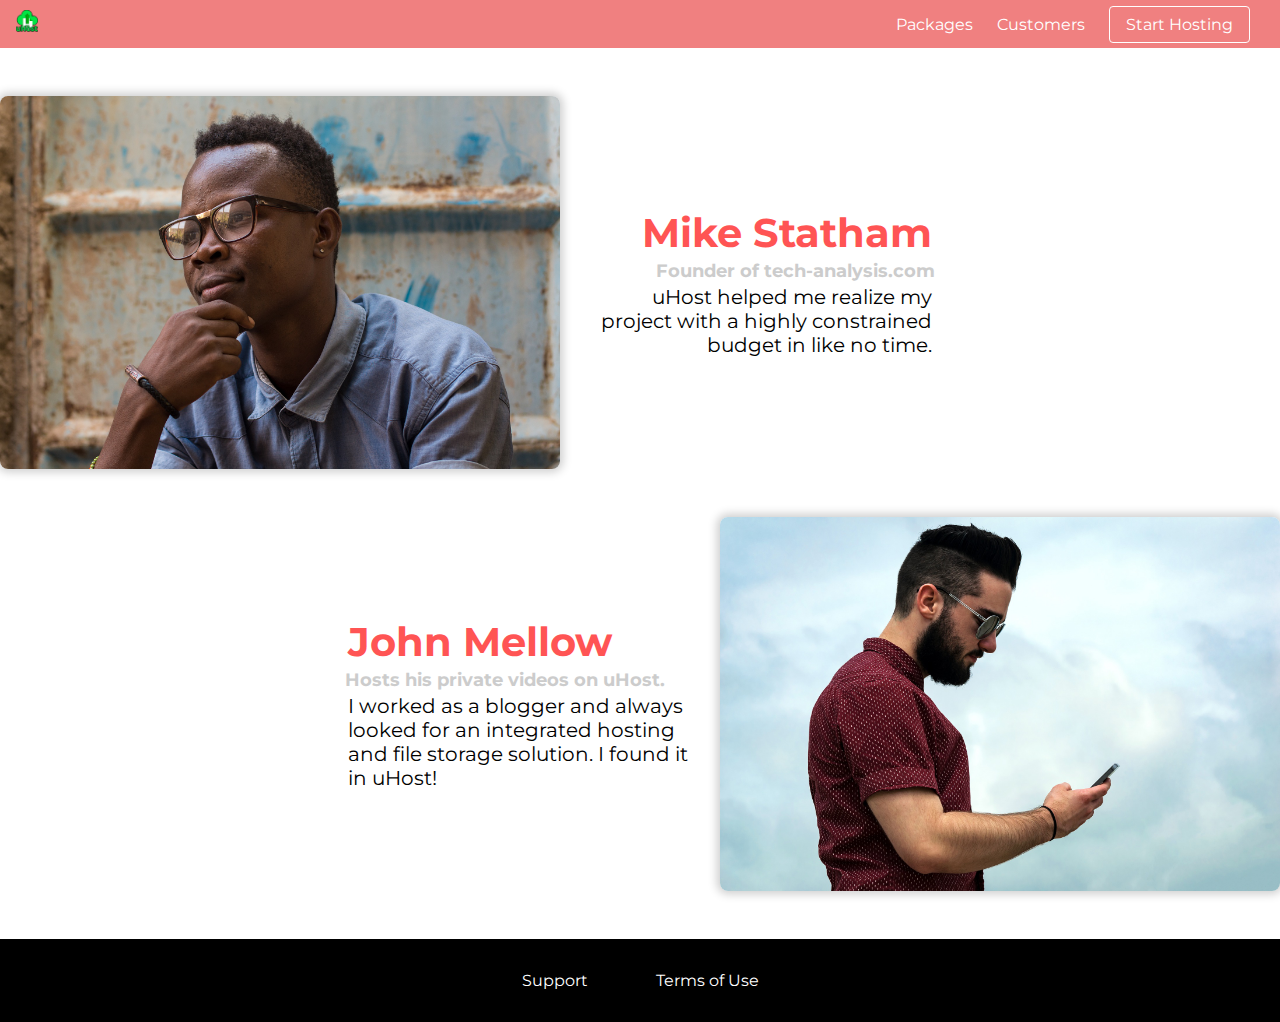
==== Basics/customers/index.html @ 72726aab "Added code for customers page" ====
<!DOCTYPE html>
<html lang="en">
  <head>
    <meta charset="UTF-8" />
    <meta name="viewport" content="width=device-width, initial-scale=1.0" />
    <meta http-equiv="X-UA-Compatible" content="ie=edge" />
    <title>uHost Customers</title>
    <link rel="shortcut icon" href="../favicon.png" />
    <link
      href="https://fonts.googleapis.com/css?family=Anton|Montserrat:400,700"
      rel="stylesheet"
    />
    <link rel="stylesheet" href="../shared.css" />
    <link rel="stylesheet" href="customers.css" />
  </head>

  <body>
    <div class="backdrop"></div>
    <header class="main-header">
      <div class="main-header__brand">
        <a href="../index.html" class="main-header__brand-label">
          <img src="../images/uhost-icon.png" alt="uHost - Hosting made easy" />
        </a>
      </div>
      <nav class="main-header__nav">
        <ul class="main-header__nav-items">
          <li class="main-header__nav-item">
            <a href="../packages/index.html">Packages</a>
          </li>
          <li class="main-header__nav-item">
            <a href="index.html">Customers</a>
          </li>
          <li class="main-header__nav-item main-header__nav-item--cta">
            <a href="start-hosting/index.html">Start Hosting</a>
          </li>
        </ul>
      </nav>
    </header>
    <main>
      <div>
        <div class="testimonial" id="customer-1">
          <div class="testimonial__image-container">
            <img
              src="../images/customer-1.jpg"
              alt="Mike Statham - Customer"
              class="testimonial__image"
            />
          </div>
          <div class="testimonial__info">
            <h1 class="testimonial__name">Mike Statham</h1>
            <h2 class="testimonial__subtitle">
              Founder of <a href="tech-analysis.com">tech-analysis.com</a>
            </h2>
            <p class="testimonial__text">
              uHost helped me realize my project with a highly constrained
              budget in like no time.
            </p>
          </div>
        </div>
        <div class="testimonial" id="customer-2">
          <div class="testimonial__info">
            <h1 class="testimonial__name">John Mellow</h1>
            <h2 class="testimonial__subtitle">
              Hosts his private videos on uHost.
            </h2>
            <p class="testimonial__text">
              I worked as a blogger and always looked for an integrated hosting
              and file storage solution. I found it in uHost!
            </p>
          </div>
          <div class="testimonial__image-container">
            <img
              src="../images/customer-2.jpg"
              alt="John Mellow - Customer"
              class="testimonial__image"
            />
          </div>
        </div>
      </div>
    </main>
    <footer class="main-footer">
      <nav>
        <ul>
          <li><a href="#">Support</a></li>
          <li><a href="#">Terms of Use</a></li>
        </ul>
      </nav>
    </footer>
  </body>
</html>
---- Basics/shared.css ----
* {
  box-sizing: border-box;
}

html {
}

body {
  margin: 0;
  font-family: "Montserrat", sans-serif;
}

.backdrop {
  display: none;
  position: absolute;
  top: 0;
  z-index: 100;
  width: 100%;
  height: 100%;
  background: rgba(0, 0, 0, 0.5);
}

.main-header {
  top: 0;
  position: fixed;
  width: 100%;
  background: lightcoral;
  padding: 10px 16px;
  z-index: 1;
}

.main-header__brand {
  display: inline-block;
  vertical-align: middle;
}

.main-header__brand-label {
  font-size: 22px;
  text-decoration: none;
  font-weight: 700;
  color: white;
  width: 22px;
  display: inline-block;
}

.main-header__brand-label > img {
  width: 100%;
}

.main-header__nav {
  vertical-align: middle;
  width: calc(100% - 30px);
  text-align: right;
  display: inline-block;
}

.main-header__nav-items {
  padding: 0;
  margin: 0;
  list-style: none;
}

.main-header__nav-item {
  margin: 0px 10px;
  display: inline-block;
}

.main-header__nav-item > a {
  text-decoration: none;
  color: white;
  padding: 3px 0px;
}

.main-header__nav-item > a:hover,
.main-header__nav-item > a:active {
  border-bottom: 2px solid white;
  padding: 3px 0px;
}

.main-header__nav-item--cta > a {
  color: white;
  background: lightcoral;
  padding: 8px 16px;
  border-radius: 4px;
  border: 1px solid white;
  transition: all 0.2s;
}

.main-header__nav-item--cta > a:hover,
.main-header__nav-item--cta > a:active {
  color: lightcoral;
  background: white;
  border: 1px solid white;
  padding: 8px 16px;
}

.main-footer {
  background: black;
  color: white;
  margin-top: 48px;
  padding: 32px;
}

.main-footer ul {
  margin: 0;
  padding: 0;
  text-align: center;
  list-style: none;
}

.main-footer li {
  display: inline-block;
  margin: 0 32px;
}

.main-footer a {
  color: white;
  text-decoration: none;
}

.main-footer a:hover,
.main-footer a:active {
  color: #ccc;
}

.button {
  background: rgb(219, 94, 94);
  border: 1px solid transparent;
  color: white;
  font: inherit;
  padding: 14px;
  border-radius: 7px;
  cursor: pointer;
  transition: all 0.2s;
}

.button:hover {
  background: white;
  color: rgb(219, 94, 94);
}
---- Basics/customers/customers.css ----
.testimonial {
  font-size: 20px;
  margin: 48px 0;
}

.testimonial__list {
  width: 80%;
  margin: auto;
}

.testimonial:first-of-type {
  margin-top: 96px;
}

.testimonial__image-container {
  width: 65%;
  min-width: 350px;
  max-width: 560px;
  border-radius: 8px;
  display: inline-block;
  vertical-align: middle;
  box-shadow: 0px 0px 10px 3px rgba(0, 0, 0, 0.2);
  transition: 0.2s all;
}

.testimonial__image-container:hover {
  box-shadow: 0px 0px 2px 1px rgba(0, 0, 0, 0.15);
}

.testimonial__image {
  border-radius: inherit;
  width: 100%;
  vertical-align: top; /*Important solution to avoid white space*/
}

.testimonial__info {
  text-align: right;
  padding: 14px;
  display: inline-block;
  vertical-align: middle;
  width: 30%;
}

#customer-2.testimonial {
  text-align: right;
}

#customer-2 .testimonial__info {
  text-align: left;
}

.testimonial__name {
  margin: 3px;
  color: #ff5454;
}

.testimonial__subtitle {
  margin: 0;
  font-size: 18px;
  color: #ccc;
}

.testimonial__subtitle a {
  color: inherit;
  text-decoration: none;
}

.testimonial__subtitle a:hover,
.testimonial__subtitle a:active {
  color: #7a7a7a;
}

.testimonial__text {
  margin: 3px;
}
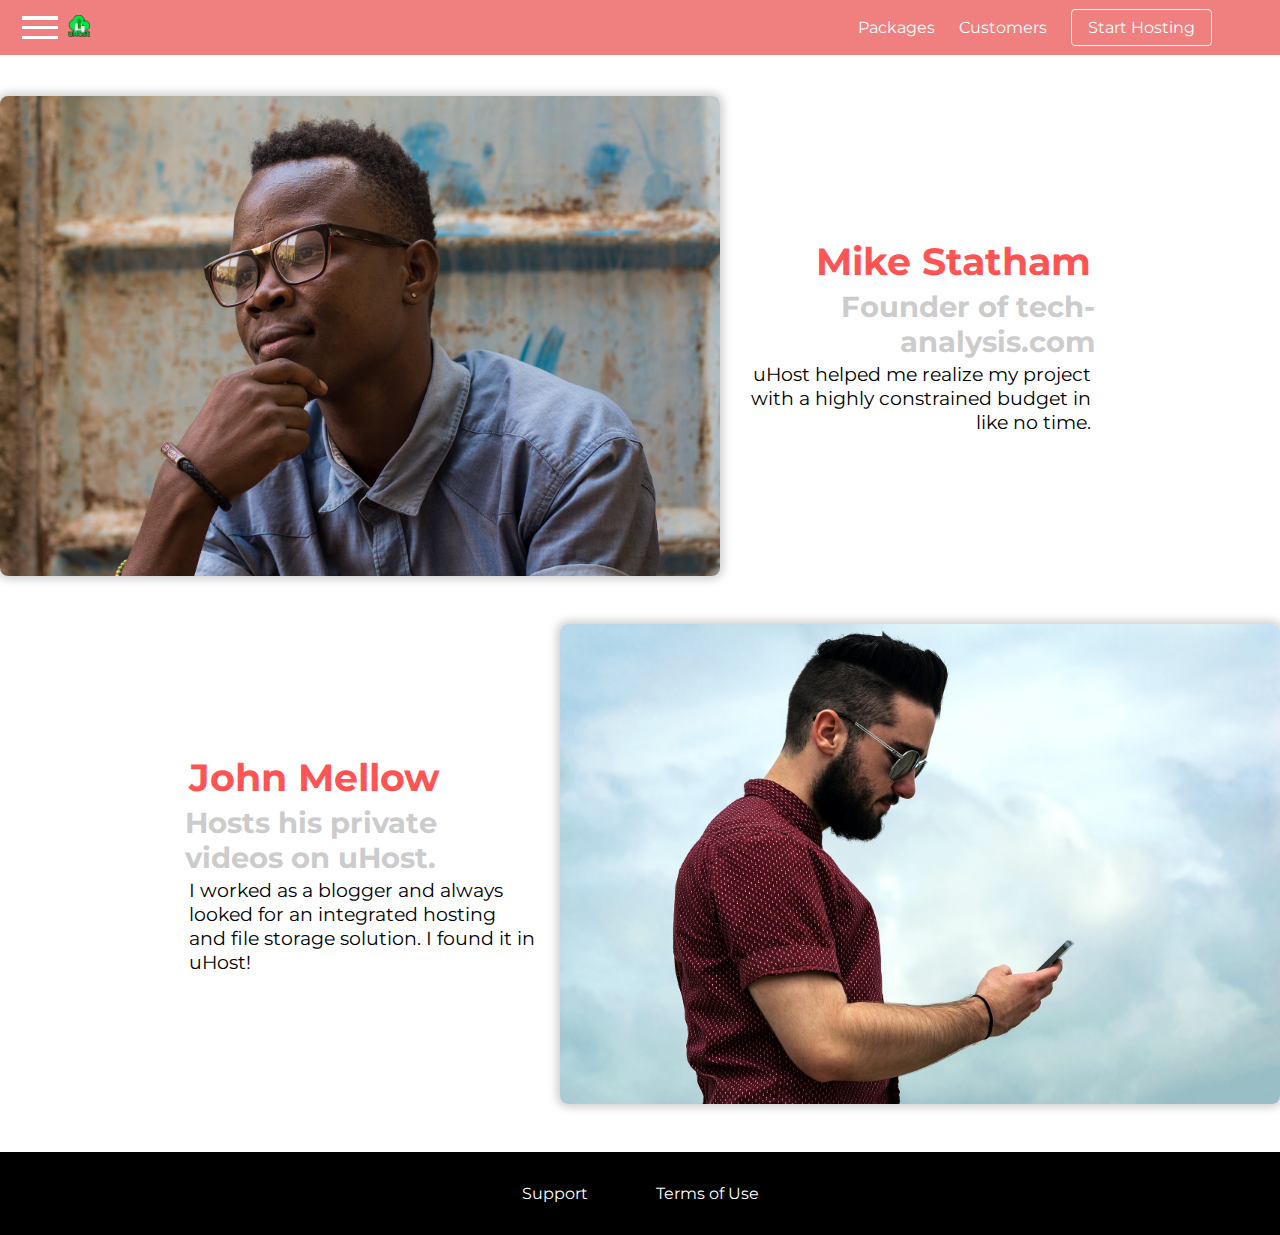
==== commit 74183673: "Added JavaScript" ====
--- a/Basics/customers/index.html
+++ b/Basics/customers/index.html
@@ -18,6 +18,11 @@
     <div class="backdrop"></div>
     <header class="main-header">
       <div class="main-header__brand">
+        <button class="toggle-button">
+          <span class="toggle-button__bar"></span>
+          <span class="toggle-button__bar"></span>
+          <span class="toggle-button__bar"></span>
+        </button>
         <a href="../index.html" class="main-header__brand-label">
           <img src="../images/uhost-icon.png" alt="uHost - Hosting made easy" />
         </a>
@@ -36,6 +41,17 @@
         </ul>
       </nav>
     </header>
+    <nav class="mobile-nav">
+      <ul class="mobile-nav__items">
+        <li class="mobile-nav__item">
+          <a href="../packages/index.html">Packages</a>
+        </li>
+        <li class="mobile-nav__item"><a href="index.html">Customers</a></li>
+        <li class="mobile-nav__item mobile-nav__item--cta">
+          <a href="../start-hosting/index.html">Start Hosting</a>
+        </li>
+      </ul>
+    </nav>
     <main>
       <div>
         <div class="testimonial" id="customer-1">
@@ -86,5 +102,6 @@
         </ul>
       </nav>
     </footer>
+    <script src="../shared.js"></script>
   </body>
 </html>
--- a/Basics/shared.css
+++ b/Basics/shared.css
@@ -1,8 +1,5 @@
 * {
   box-sizing: border-box;
-}
-
-html {
 }
 
 body {
@@ -12,12 +9,61 @@
 
 .backdrop {
   display: none;
-  position: absolute;
+  position: fixed;
   top: 0;
-  z-index: 100;
-  width: 100%;
-  height: 100%;
+  z-index: 1;
+  width: 100vw;
+  height: 100vh;
   background: rgba(0, 0, 0, 0.5);
+}
+
+.modal {
+  position: fixed;
+  display: none;
+  z-index: 200;
+  top: 20%;
+  left: 30%;
+  width: 40%;
+  background: white;
+  padding: 1rem;
+  border: 1px solid #ccc;
+  box-shadow: 1px 1px 1px rgba(0, 0, 0, 0.5);
+}
+
+.modal__title {
+  text-align: center;
+  margin: 0 0 1rem 0;
+}
+
+.modal__actions {
+  text-align: center;
+}
+
+.modal__action {
+  border: 1px solid #0e4f1f;
+  background: #0e4f1f;
+  text-decoration: none;
+  color: white;
+  font: inherit;
+  padding: 0.5rem 1rem;
+  cursor: pointer;
+}
+
+.modal__action:hover,
+.modal__action:active {
+  background: #2ddf5c;
+  border-color: #2ddf5c;
+}
+
+.modal__action--negative {
+  background: red;
+  border-color: red;
+}
+
+.modal__action--negative:hover,
+.modal__action--negative:active {
+  background: #ff5454;
+  border-color: #ff5454;
 }
 
 .main-header {
@@ -26,7 +72,7 @@
   width: 100%;
   background: lightcoral;
   padding: 10px 16px;
-  z-index: 1;
+  z-index: 2;
 }
 
 .main-header__brand {
@@ -44,12 +90,13 @@
 }
 
 .main-header__brand-label > img {
+  vertical-align: middle;
   width: 100%;
 }
 
 .main-header__nav {
   vertical-align: middle;
-  width: calc(100% - 30px);
+  width: calc(100% - 120px);
   text-align: right;
   display: inline-block;
 }
@@ -65,7 +112,8 @@
   display: inline-block;
 }
 
-.main-header__nav-item > a {
+.main-header__nav-item > a,
+.mobile-nav__item a {
   text-decoration: none;
   color: white;
   padding: 3px 0px;
@@ -77,7 +125,8 @@
   padding: 3px 0px;
 }
 
-.main-header__nav-item--cta > a {
+.main-header__nav-item--cta > a,
+.mobile-nav__item--cta > a {
   color: white;
   background: lightcoral;
   padding: 8px 16px;
@@ -87,7 +136,9 @@
 }
 
 .main-header__nav-item--cta > a:hover,
-.main-header__nav-item--cta > a:active {
+.main-header__nav-item--cta > a:active,
+.mobile-nav__item--cta > a:hover,
+.mobile-nav__item--cta > a:active {
   color: lightcoral;
   background: white;
   border: 1px solid white;
@@ -121,6 +172,59 @@
 .main-footer a:hover,
 .main-footer a:active {
   color: #ccc;
+}
+
+.mobile-nav {
+  display: none;
+  position: fixed;
+  z-index: 101;
+  top: 0;
+  left: 0;
+  background: lightcoral;
+  width: 80%;
+  color: white;
+  height: 100vh;
+}
+
+.mobile-nav__items {
+  width: 90%;
+  height: 100%;
+  list-style: none;
+  margin: 10% auto;
+  padding: 0;
+  text-align: center;
+}
+
+.mobile-nav__item {
+  margin: 1rem 0;
+  color: white;
+}
+
+.mobile-nav__item a {
+  text-decoration: none;
+  font-size: 1.5rem;
+}
+
+.toggle-button {
+  width: 3rem;
+  background: transparent;
+  border: none;
+  cursor: pointer;
+  padding-top: 0;
+  padding-bottom: 0;
+  vertical-align: middle;
+}
+
+.toggle-button:focus {
+  outline: none;
+}
+
+.toggle-button__bar {
+  width: 100%;
+  height: 0.2rem;
+  background: white;
+  display: block;
+  margin: 0.4rem 0;
 }
 
 .button {
@@ -138,3 +242,7 @@
   background: white;
   color: rgb(219, 94, 94);
 }
+
+.open {
+  display: block !important;
+}
--- a/Basics/customers/customers.css
+++ b/Basics/customers/customers.css
@@ -1,6 +1,6 @@
 .testimonial {
-  font-size: 20px;
-  margin: 48px 0;
+  font-size: 1.2rem;
+  margin: 3rem 0;
 }
 
 .testimonial__list {
@@ -14,8 +14,7 @@
 
 .testimonial__image-container {
   width: 65%;
-  min-width: 350px;
-  max-width: 560px;
+  max-width: 45rem;
   border-radius: 8px;
   display: inline-block;
   vertical-align: middle;
@@ -24,7 +23,7 @@
 }
 
 .testimonial__image-container:hover {
-  box-shadow: 0px 0px 2px 1px rgba(0, 0, 0, 0.15);
+  box-shadow: 0px 0px 2px 2px rgba(0, 0, 0, 0.15);
 }
 
 .testimonial__image {
@@ -35,7 +34,7 @@
 
 .testimonial__info {
   text-align: right;
-  padding: 14px;
+  padding: 0.9rem;
   display: inline-block;
   vertical-align: middle;
   width: 30%;
@@ -50,13 +49,13 @@
 }
 
 .testimonial__name {
-  margin: 3px;
+  margin: 0.2rem;
   color: #ff5454;
 }
 
 .testimonial__subtitle {
   margin: 0;
-  font-size: 18px;
+  font-size: 1.1 rem;
   color: #ccc;
 }
 
@@ -71,5 +70,5 @@
 }
 
 .testimonial__text {
-  margin: 3px;
+  margin: 0.2rem;
 }
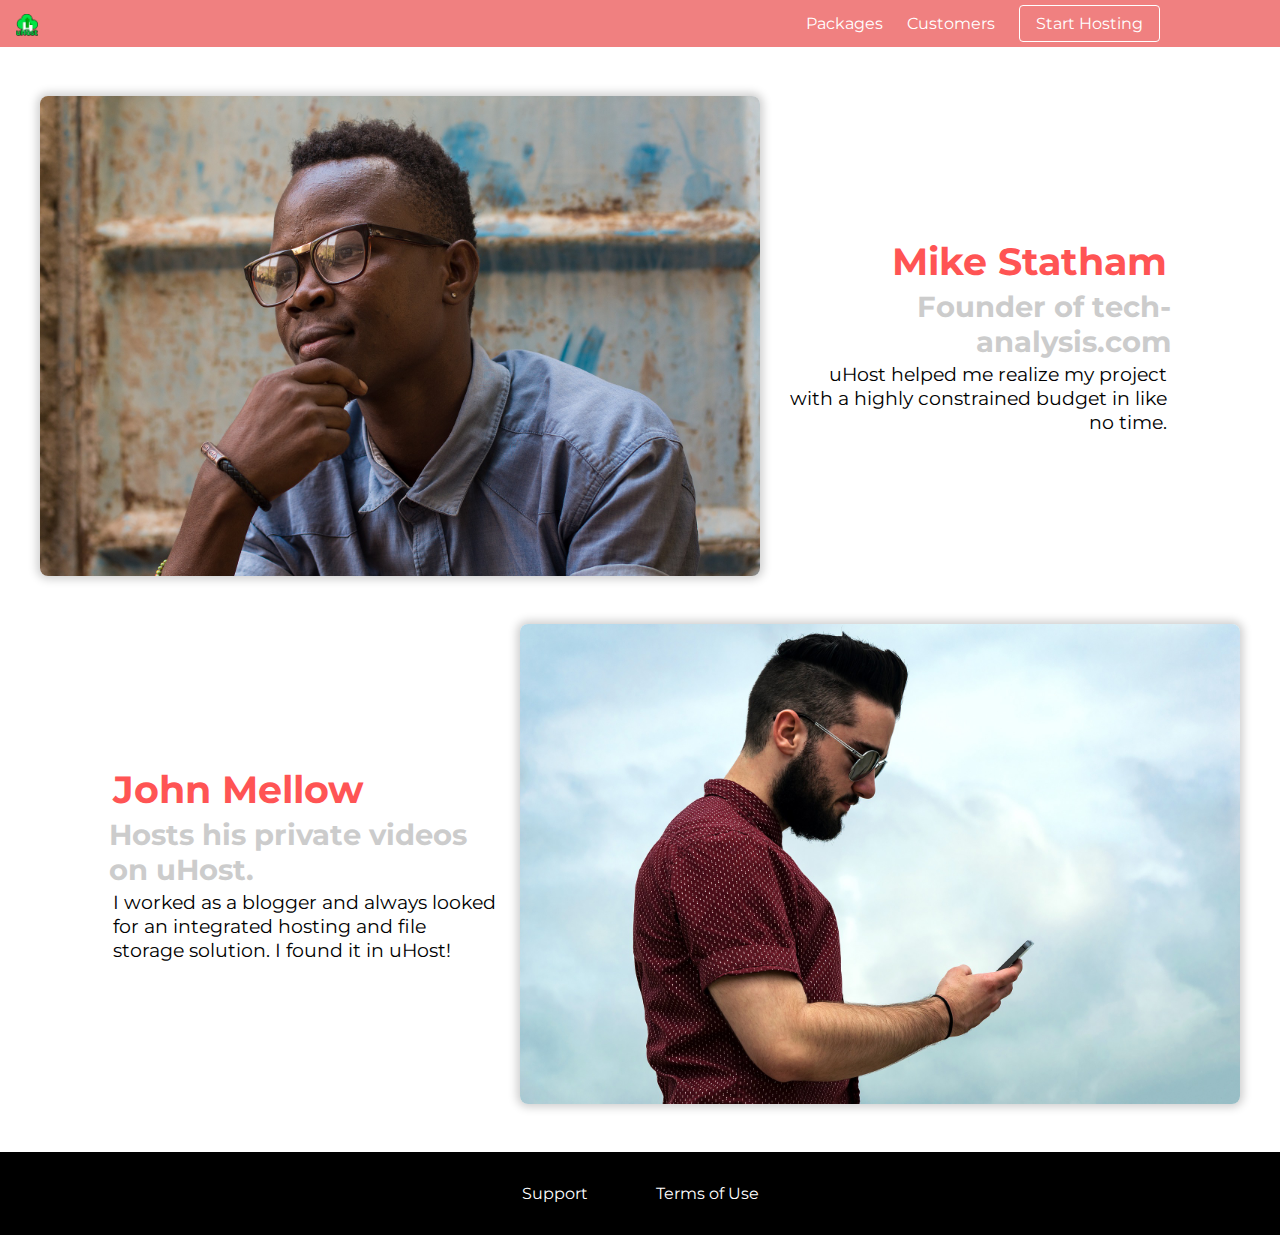
==== commit 9d53f039: "Added responsive design to all pages" ====
--- a/Basics/customers/index.html
+++ b/Basics/customers/index.html
@@ -2,7 +2,10 @@
 <html lang="en">
   <head>
     <meta charset="UTF-8" />
-    <meta name="viewport" content="width=device-width, initial-scale=1.0" />
+    <meta
+      name="viewport"
+      content="width=device-width,initial-scale=1.0, maximum-scale=2.0, minimum-scale=0.8"
+    />
     <meta http-equiv="X-UA-Compatible" content="ie=edge" />
     <title>uHost Customers</title>
     <link rel="shortcut icon" href="../favicon.png" />
--- a/Basics/shared.css
+++ b/Basics/shared.css
@@ -2,8 +2,14 @@
   box-sizing: border-box;
 }
 
+html {
+  width: 100%;
+  margin: 0;
+}
+
 body {
   margin: 0;
+  width: 100%;
   font-family: "Montserrat", sans-serif;
 }
 
@@ -86,7 +92,7 @@
   font-weight: 700;
   color: white;
   width: 22px;
-  display: inline-block;
+  display: none;
 }
 
 .main-header__brand-label > img {
@@ -98,7 +104,7 @@
   vertical-align: middle;
   width: calc(100% - 120px);
   text-align: right;
-  display: inline-block;
+  display: none;
 }
 
 .main-header__nav-items {
@@ -110,6 +116,10 @@
 .main-header__nav-item {
   margin: 0px 10px;
   display: inline-block;
+}
+
+.mobile-nav__brand img {
+  height: 4rem;
 }
 
 .main-header__nav-item > a,
@@ -208,7 +218,8 @@
 .toggle-button {
   width: 3rem;
   background: transparent;
-  border: none;
+  border-radius: 4px;
+  border: 1px solid white;
   cursor: pointer;
   padding-top: 0;
   padding-bottom: 0;
@@ -246,3 +257,17 @@
 .open {
   display: block !important;
 }
+
+@media (min-width: 40rem) {
+  .toggle-button {
+    display: none;
+  }
+
+  .main-header__brand-label {
+    display: inline-block;
+  }
+
+  .main-header__nav {
+    display: inline-block;
+  }
+}
--- a/Basics/customers/customers.css
+++ b/Basics/customers/customers.css
@@ -4,8 +4,8 @@
 }
 
 .testimonial__list {
-  width: 80%;
-  margin: auto;
+  width: 100%;
+  margin: none;
 }
 
 .testimonial:first-of-type {
@@ -13,11 +13,8 @@
 }
 
 .testimonial__image-container {
-  width: 65%;
-  max-width: 45rem;
   border-radius: 8px;
-  display: inline-block;
-  vertical-align: middle;
+  display: block;
   box-shadow: 0px 0px 10px 3px rgba(0, 0, 0, 0.2);
   transition: 0.2s all;
 }
@@ -35,9 +32,6 @@
 .testimonial__info {
   text-align: right;
   padding: 0.9rem;
-  display: inline-block;
-  vertical-align: middle;
-  width: 30%;
 }
 
 #customer-2.testimonial {
@@ -72,3 +66,27 @@
 .testimonial__text {
   margin: 0.2rem;
 }
+
+@media (min-width: 40rem) {
+  .testimonial {
+    max-width: 1200px;
+    margin: 3rem auto;
+  }
+  .testimonial__list {
+    width: 80%;
+    margin: auto;
+  }
+  .testimonial__image-container {
+    width: 65%;
+    max-width: 45rem;
+    display: inline-block;
+    vertical-align: middle;
+  }
+  .testimonial__info {
+    text-align: right;
+    padding: 0.9rem;
+    display: inline-block;
+    vertical-align: middle;
+    width: 35%;
+  }
+}
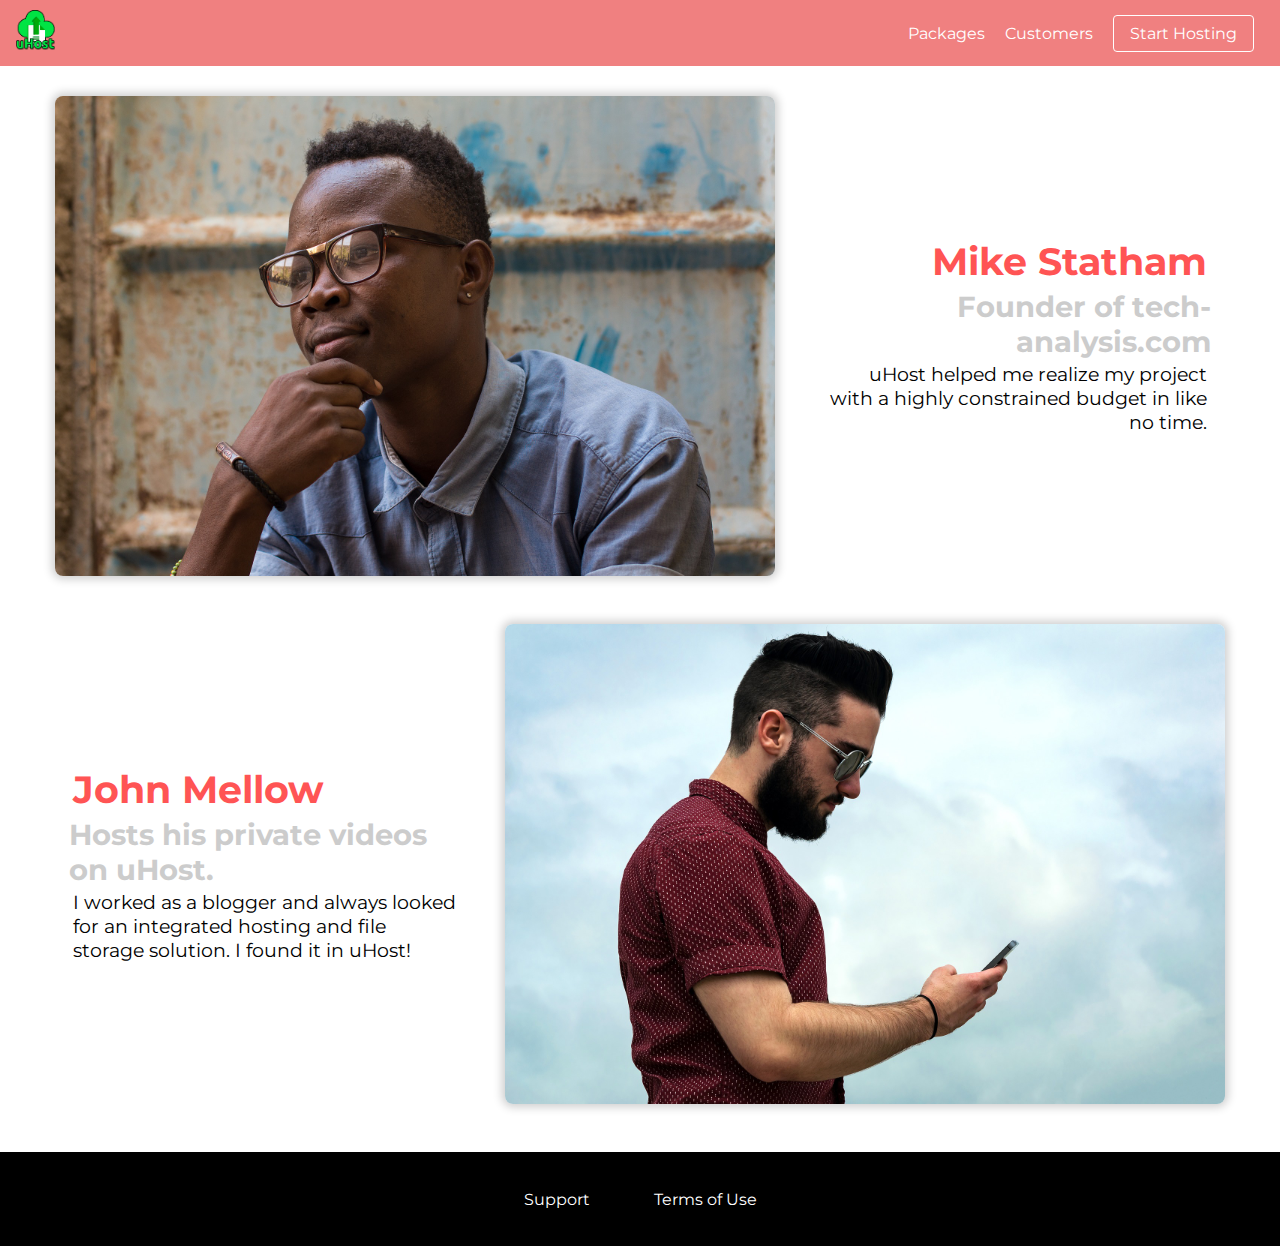
==== commit a4ed8dd5: "Added examples for flex" ====
--- a/Basics/customers/index.html
+++ b/Basics/customers/index.html
@@ -39,7 +39,7 @@
             <a href="index.html">Customers</a>
           </li>
           <li class="main-header__nav-item main-header__nav-item--cta">
-            <a href="start-hosting/index.html">Start Hosting</a>
+            <a href="../start-hosting/index.html">Start Hosting</a>
           </li>
         </ul>
       </nav>
--- a/Basics/shared.css
+++ b/Basics/shared.css
@@ -11,6 +11,11 @@
   margin: 0;
   width: 100%;
   font-family: "Montserrat", sans-serif;
+}
+
+main {
+  margin-top: 3.3rem;
+  min-height: calc(100vh - 3.5rem - 8rem);
 }
 
 .backdrop {
@@ -79,11 +84,9 @@
   background: lightcoral;
   padding: 10px 16px;
   z-index: 2;
-}
-
-.main-header__brand {
-  display: inline-block;
-  vertical-align: middle;
+  display: flex;
+  align-items: center;
+  justify-content: space-between;
 }
 
 .main-header__brand-label {
@@ -91,18 +94,13 @@
   text-decoration: none;
   font-weight: 700;
   color: white;
-  width: 22px;
-  display: none;
 }
 
 .main-header__brand-label > img {
-  vertical-align: middle;
-  width: 100%;
+  height: 2.5rem;
 }
 
 .main-header__nav {
-  vertical-align: middle;
-  width: calc(100% - 120px);
   text-align: right;
   display: none;
 }
@@ -111,6 +109,7 @@
   padding: 0;
   margin: 0;
   list-style: none;
+  display: flex;
 }
 
 .main-header__nav-item {
@@ -119,7 +118,7 @@
 }
 
 .mobile-nav__brand img {
-  height: 4rem;
+  height: 3rem;
 }
 
 .main-header__nav-item > a,
@@ -160,18 +159,21 @@
   color: white;
   margin-top: 48px;
   padding: 32px;
+  bottom: 0;
 }
 
 .main-footer ul {
   margin: 0;
   padding: 0;
-  text-align: center;
+  display: flex;
   list-style: none;
+  flex-direction: column;
+  align-items: center;
 }
 
 .main-footer li {
-  display: inline-block;
-  margin: 0 32px;
+  display: flex;
+  margin: 0.35rem 2rem;
 }
 
 .main-footer a {
@@ -186,6 +188,7 @@
 
 .mobile-nav {
   display: none;
+  justify-content: center;
   position: fixed;
   z-index: 101;
   top: 0;
@@ -197,12 +200,13 @@
 }
 
 .mobile-nav__items {
-  width: 90%;
   height: 100%;
   list-style: none;
-  margin: 10% auto;
+  text-align: center;
   padding: 0;
-  text-align: center;
+  display: flex;
+  flex-direction: column;
+  justify-content: center;
 }
 
 .mobile-nav__item {
@@ -221,9 +225,6 @@
   border-radius: 4px;
   border: 1px solid white;
   cursor: pointer;
-  padding-top: 0;
-  padding-bottom: 0;
-  vertical-align: middle;
 }
 
 .toggle-button:focus {
@@ -255,7 +256,7 @@
 }
 
 .open {
-  display: block !important;
+  display: flex !important;
 }
 
 @media (min-width: 40rem) {
@@ -268,6 +269,10 @@
   }
 
   .main-header__nav {
-    display: inline-block;
-  }
-}
+    display: flex;
+  }
+  .main-footer ul {
+    flex-direction: row;
+    justify-content: center;
+  }
+}
--- a/Basics/customers/customers.css
+++ b/Basics/customers/customers.css
@@ -71,22 +71,17 @@
   .testimonial {
     max-width: 1200px;
     margin: 3rem auto;
-  }
-  .testimonial__list {
-    width: 80%;
-    margin: auto;
+    display: flex;
+    align-items: center;
+    justify-content: space-around;
   }
   .testimonial__image-container {
     width: 65%;
     max-width: 45rem;
-    display: inline-block;
-    vertical-align: middle;
   }
   .testimonial__info {
     text-align: right;
     padding: 0.9rem;
-    display: inline-block;
-    vertical-align: middle;
     width: 35%;
   }
 }
